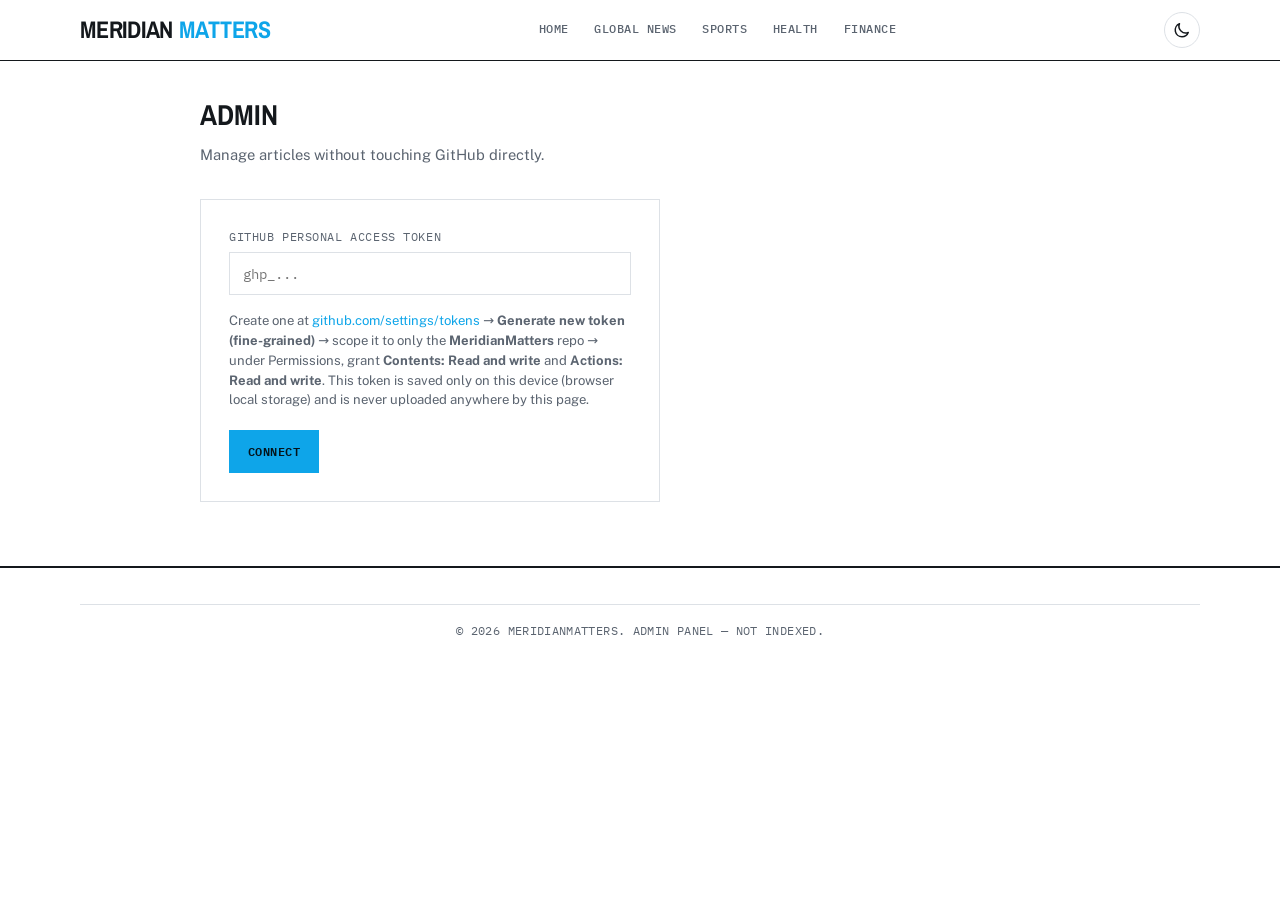
==== admin.html @ 30b72b5b "Add admin panel HTML structure and styles This file contains the HTML structure and styles for the a" ====
<!DOCTYPE html>
<html lang="en">
<head>
  <meta charset="UTF-8">
  <meta name="viewport" content="width=device-width, initial-scale=1.0">
  <title>Admin – MeridianMatters</title>
  <meta name="robots" content="noindex, nofollow">
  <link rel="stylesheet" href="css/styles.css">
  <style>
    .admin-wrap { max-width: 880px; margin: 0 auto; padding: 2rem 0 4rem; }
    .admin-wrap h1 {
      font-family: var(--font-display); font-size: 1.8rem; font-weight: 800;
      text-transform: uppercase; margin-bottom: 0.4rem;
    }
    .admin-wrap .sub { color: var(--text-muted); font-size: 0.92rem; margin-bottom: 2rem; }

    /* Login panel */
    .login-panel {
      border: 1px solid var(--rule); padding: 1.75rem; max-width: 460px;
    }
    .login-panel label {
      display: block; font-family: var(--font-mono); font-size: 0.72rem;
      text-transform: uppercase; letter-spacing: 0.05em; color: var(--text-muted);
      margin-bottom: 0.4rem;
    }
    .login-panel input {
      width: 100%; padding: 0.7rem 0.8rem; border: 1px solid var(--rule);
      background: var(--bg); color: var(--text); font-family: var(--font-mono);
      font-size: 0.9rem; margin-bottom: 1rem; border-radius: 0;
    }
    .login-panel input:focus { outline: 2px solid var(--accent); outline-offset: 1px; }
    .login-panel .hint { font-size: 0.82rem; color: var(--text-muted); margin-bottom: 1.25rem; line-height: 1.5; }
    .login-panel .hint a { color: var(--accent); }

    .btn {
      display: inline-flex; align-items: center; gap: 0.4rem;
      font-family: var(--font-mono); font-size: 0.78rem; font-weight: 600;
      text-transform: uppercase; letter-spacing: 0.04em;
      padding: 0.65rem 1.1rem; border: 1px solid var(--rule-strong);
      background: var(--rule-strong); color: var(--bg); cursor: pointer;
      transition: opacity var(--transition);
    }
    .btn:hover { opacity: 0.85; }
    .btn.secondary { background: transparent; color: var(--text); border-color: var(--rule); }
    .btn.danger { background: var(--wire-red); border-color: var(--wire-red); color: #fff; }
    .btn.accent { background: var(--accent); border-color: var(--accent); color: #05131a; }
    .btn:disabled { opacity: 0.5; cursor: not-allowed; }

    /* Toolbar */
    .toolbar {
      display: flex; flex-wrap: wrap; gap: 0.75rem; align-items: center;
      justify-content: space-between; margin-bottom: 1.5rem;
      padding-bottom: 1rem; border-bottom: 2px solid var(--rule-strong);
    }
    .toolbar .status { font-family: var(--font-mono); font-size: 0.78rem; color: var(--text-muted); }

    /* Article rows */
    .admin-list { border-top: 1px solid var(--rule); }
    .admin-row {
      display: grid; grid-template-columns: 1fr auto; gap: 1rem; align-items: center;
      padding: 0.9rem 0; border-bottom: 1px solid var(--rule);
    }
    .admin-row .info { min-width: 0; }
    .admin-row .cat {
      font-family: var(--font-mono); font-size: 0.68rem; color: var(--accent);
      text-transform: uppercase; letter-spacing: 0.05em;
    }
    .admin-row h3 { font-family: var(--font-display); font-size: 1.05rem; font-weight: 700; margin: 0.15rem 0; }
    .admin-row .meta { font-family: var(--font-mono); font-size: 0.72rem; color: var(--text-muted); }
    .admin-row .featured-badge {
      display: inline-block; margin-left: 0.5rem; font-family: var(--font-mono);
      font-size: 0.65rem; color: var(--wire-red); text-transform: uppercase;
    }
    .admin-row .actions { display: flex; gap: 0.4rem; flex-wrap: wrap; }
    .admin-row .actions .btn { padding: 0.45rem 0.7rem; font-size: 0.7rem; }

    /* Edit panel (slide-in style, but simple block for reliability) */
    .edit-panel {
      display: none; border: 1px solid var(--rule-strong); padding: 1.5rem;
      margin-bottom: 2rem; background: var(--bg-alt);
    }
    .edit-panel.open { display: block; }
    .edit-panel h2 {
      font-family: var(--font-display); font-size: 1.2rem; font-weight: 800;
      text-transform: uppercase; margin-bottom: 1rem;
    }
    .field { margin-bottom: 1rem; }
    .field label {
      display: block; font-family: var(--font-mono); font-size: 0.7rem;
      text-transform: uppercase; letter-spacing: 0.05em; color: var(--text-muted); margin-bottom: 0.35rem;
    }
    .field input[type="text"], .field input[type="url"], .field select, .field textarea {
      width: 100%; padding: 0.6rem 0.7rem; border: 1px solid var(--rule);
      background: var(--bg); color: var(--text); font-family: var(--font-body);
      font-size: 0.92rem; border-radius: 0;
    }
    .field textarea { resize: vertical; min-height: 100px; font-family: var(--font-body); line-height: 1.5; }
    .field.checkbox { display: flex; align-items: center; gap: 0.5rem; }
    .field.checkbox input { width: auto; }
    .field.checkbox label { margin-bottom: 0; }
    .edit-actions { display: flex; gap: 0.6rem; margin-top: 1.25rem; flex-wrap: wrap; }

    .msg { font-family: var(--font-mono); font-size: 0.8rem; padding: 0.75rem 1rem; margin-bottom: 1.25rem; border: 1px solid; }
    .msg.error { color: var(--wire-red); border-color: var(--wire-red); background: rgba(209,41,61,0.08); }
    .msg.success { color: var(--accent); border-color: var(--accent); background: var(--accent-tint); }

    .empty { color: var(--text-muted); font-family: var(--font-mono); font-size: 0.85rem; padding: 2rem 0; text-align: center; }
  </style>
</head>
<body>
  <header class="site-header">
    <div class="container nav-inner">
      <a href="index.html" class="logo">Meridian<span>Matters</span></a>
      <nav class="nav-links" id="nav-links" aria-label="Main navigation">
        <a href="index.html">Home</a>
        <a href="news.html">Global News</a>
        <a href="sports.html">Sports</a>
        <a href="health.html">Health</a>
        <a href="finance.html">Finance</a>
      </nav>
      <div class="nav-actions">
        <button class="theme-toggle" id="theme-toggle" aria-label="Toggle dark mode"></button>
        <button class="menu-toggle" id="menu-toggle" aria-label="Open menu" aria-expanded="false">
          <svg xmlns="http://www.w3.org/2000/svg" width="22" height="22" fill="none" viewBox="0 0 24 24" stroke="currentColor" stroke-width="2">
            <path stroke-linecap="round" stroke-linejoin="round" d="M4 6h16M4 12h16M4 18h16"/>
          </svg>
        </button>
      </div>
    </div>
  </header>

  <main>
    <div class="container admin-wrap">
      <h1>Admin</h1>
      <p class="sub">Manage articles without touching GitHub directly.</p>

      <!-- Login -->
      <section id="login-section" class="login-panel">
        <label for="token-input">GitHub personal access token</label>
        <input type="password" id="token-input" placeholder="ghp_..." autocomplete="off">
        <p class="hint">
          Create one at <a href="https://github.com/settings/tokens?type=beta" target="_blank" rel="noopener">github.com/settings/tokens</a> →
          <strong>Generate new token (fine-grained)</strong> → scope it to only the <strong>MeridianMatters</strong> repo →
          under Permissions, grant <strong>Contents: Read and write</strong> and <strong>Actions: Read and write</strong>.
          This token is saved only on this device (browser local storage) and is never uploaded anywhere by this page.
        </p>
        <button class="btn accent" id="login-btn">Connect</button>
      </section>

      <!-- Dashboard -->
      <section id="dashboard-section" style="display:none;">
        <div id="msg-area"></div>

        <div class="toolbar">
          <span class="status" id="status-text">Loading…</span>
          <div style="display:flex; gap:0.6rem; flex-wrap:wrap;">
            <button class="btn accent" id="generate-btn">+ Generate New Article</button>
            <button class="btn secondary" id="logout-btn">Disconnect</button>
          </div>
        </div>

        <div class="edit-panel" id="edit-panel">
          <h2 id="edit-panel-title">Edit Article</h2>
          <div class="field">
            <label>Title</label>
            <input type="text" id="f-title">
          </div>
          <div class="field">
            <label>Summary (shown in article lists)</label>
            <textarea id="f-summary" rows="2"></textarea>
          </div>
          <div class="field">
            <label>Full content</label>
            <textarea id="f-content" rows="8"></textarea>
          </div>
          <div class="field">
            <label>Category</label>
            <select id="f-category">
              <option value="news">Global News</option>
              <option value="sports">Sports</option>
              <option value="health">Health</option>
              <option value="finance">Finance</option>
            </select>
          </div>
          <div class="field">
            <label>Author</label>
            <input type="text" id="f-author">
          </div>
          <div class="field">
            <label>Image URL</label>
            <input type="url" id="f-image">
          </div>
          <div class="field checkbox">
            <input type="checkbox" id="f-featured">
            <label for="f-featured">Featured (shows in homepage lead story)</label>
          </div>
          <div class="edit-actions">
            <button class="btn accent" id="save-btn">Save Changes</button>
            <button class="btn secondary" id="cancel-btn">Cancel</button>
          </div>
        </div>

        <div class="admin-list" id="admin-list">
          <p class="empty">Loading articles…</p>
        </div>
      </section>
    </div>
  </main>

  <footer class="site-footer">
    <div class="container">
      <div class="footer-bottom">© 2026 MeridianMatters. Admin panel — not indexed.</div>
    </div>
  </footer>

  <script src="js/main.js"></script>
  <script src="js/admin.js"></script>
</body>
</html>
---- css/styles.css ----
/* ==========================================================================
   MeridianMatters — Wire Service Redesign
   Palette: white/near-black text, sky-blue accent, red reserved for "live"
   Type: Archivo Narrow (headlines) / Public Sans (body) / IBM Plex Mono (meta)
   ========================================================================== */

@import url('https://fonts.googleapis.com/css2?family=Archivo+Narrow:wght@600;700;800&family=Public+Sans:wght@400;500;600;700&family=IBM+Plex+Mono:wght@400;500;600&display=swap');

:root {
  --bg: #ffffff;
  --bg-alt: #f6f7f8;
  --bg-card: #ffffff;
  --text: #14181c;
  --text-muted: #5b6470;
  --primary: #14181c;
  --accent: #0ea5e9;
  --accent-hover: #0284c7;
  --accent-tint: #eaf6fd;
  --rule: #dde1e6;
  --rule-strong: #14181c;
  --wire-red: #d1293d;
  --shadow: none;
  --shadow-lg: 0 8px 20px -8px rgb(20 24 28 / 0.12);
  --radius: 2px;
  --transition: 0.2s ease;

  --font-display: 'Archivo Narrow', system-ui, sans-serif;
  --font-body: 'Public Sans', system-ui, -apple-system, sans-serif;
  --font-mono: 'IBM Plex Mono', ui-monospace, Menlo, monospace;
}

[data-theme="dark"] {
  --bg: #0d1013;
  --bg-alt: #161b1f;
  --bg-card: #0d1013;
  --text: #eef1f3;
  --text-muted: #8b96a1;
  --primary: #eef1f3;
  --accent: #38bdf8;
  --accent-hover: #7dd3fc;
  --accent-tint: #10222c;
  --rule: #262e35;
  --rule-strong: #eef1f3;
  --shadow-lg: 0 8px 24px -8px rgb(0 0 0 / 0.5);
}

*, *::before, *::after {
  box-sizing: border-box;
  margin: 0;
  padding: 0;
}

html { scroll-behavior: smooth; }

body {
  font-family: var(--font-body);
  background: var(--bg);
  color: var(--text);
  line-height: 1.55;
  min-height: 100vh;
  transition: background var(--transition), color var(--transition);
}

img { max-width: 100%; display: block; }
a { color: inherit; text-decoration: none; }
ul { list-style: none; }

.container {
  width: min(1120px, 92%);
  margin-inline: auto;
}

/* ===== Header ===== */
.site-header {
  position: sticky;
  top: 0;
  z-index: 100;
  background: var(--bg);
  border-bottom: 1px solid var(--rule-strong);
}

.nav-inner {
  display: flex;
  align-items: center;
  justify-content: space-between;
  height: 60px;
  gap: 1rem;
}

.logo {
  font-family: var(--font-display);
  font-weight: 800;
  font-size: 1.5rem;
  letter-spacing: -0.01em;
  color: var(--primary);
  display: flex;
  align-items: center;
  gap: 0.4rem;
  text-transform: uppercase;
}

.logo span { color: var(--accent); }

.nav-links { display: flex; align-items: center; gap: 0.1rem; }

.nav-links a {
  padding: 0.4rem 0.75rem;
  font-family: var(--font-mono);
  font-size: 0.78rem;
  font-weight: 500;
  text-transform: uppercase;
  letter-spacing: 0.04em;
  color: var(--text-muted);
  border-bottom: 2px solid transparent;
  transition: color var(--transition), border-color var(--transition);
}

.nav-links a:hover, .nav-links a.active {
  color: var(--accent);
  border-bottom-color: var(--accent);
}

.nav-actions { display: flex; align-items: center; gap: 0.6rem; }

.theme-toggle {
  background: transparent;
  border: 1px solid var(--rule);
  width: 36px;
  height: 36px;
  border-radius: 50%;
  cursor: pointer;
  display: grid;
  place-items: center;
  color: var(--text);
  transition: border-color var(--transition), background var(--transition);
}

.theme-toggle:hover { border-color: var(--accent); color: var(--accent); }
.theme-toggle svg { width: 18px; height: 18px; }

.menu-toggle {
  display: none;
  background: transparent;
  border: 1px solid var(--rule);
  width: 36px;
  height: 36px;
  cursor: pointer;
  color: var(--text);
}

/* ===== Wire Ticker (signature element) ===== */
.wire-ticker {
  background: var(--rule-strong);
  color: #eef1f3;
  overflow: hidden;
  white-space: nowrap;
  height: 34px;
  display: flex;
  align-items: center;
}

[data-theme="dark"] .wire-ticker { background: #05070a; }

.wire-ticker .ticker-label {
  flex-shrink: 0;
  display: flex;
  align-items: center;
  gap: 0.4rem;
  font-family: var(--font-mono);
  font-size: 0.7rem;
  font-weight: 600;
  letter-spacing: 0.08em;
  text-transform: uppercase;
  padding: 0 0.9rem;
  height: 100%;
  background: var(--wire-red);
  color: #fff;
}

.wire-ticker .ticker-label .dot {
  width: 6px;
  height: 6px;
  border-radius: 50%;
  background: #fff;
  animation: pulse 1.4s infinite ease-in-out;
}

@keyframes pulse {
  0%, 100% { opacity: 1; }
  50% { opacity: 0.35; }
}

.wire-ticker .ticker-track {
  display: inline-flex;
  align-items: center;
  gap: 2.5rem;
  padding-left: 1.5rem;
  animation: ticker-scroll 32s linear infinite;
  font-family: var(--font-mono);
  font-size: 0.78rem;
  color: #d7dde2;
}

.wire-ticker:hover .ticker-track { animation-play-state: paused; }

.wire-ticker .ticker-track a { color: #eef1f3; }
.wire-ticker .ticker-track a:hover { color: var(--accent); }

.wire-ticker .ticker-track span.sep { color: var(--wire-red); }

@keyframes ticker-scroll {
  from { transform: translateX(0); }
  to { transform: translateX(-50%); }
}

@media (prefers-reduced-motion: reduce) {
  .wire-ticker .ticker-track { animation: none; overflow-x: auto; }
}

/* ===== Hero (lead story, wire-style) ===== */
.hero {
  background: var(--bg);
  color: var(--text);
  padding: 2.25rem 0 2rem;
  margin-bottom: 0;
  border-bottom: 1px solid var(--rule);
}

.hero-content { display: grid; gap: 0.85rem; max-width: 760px; }

.hero-badge {
  display: inline-flex;
  align-items: center;
  gap: 0.35rem;
  font-family: var(--font-mono);
  color: var(--wire-red);
  font-size: 0.75rem;
  font-weight: 600;
  text-transform: uppercase;
  letter-spacing: 0.08em;
  width: fit-content;
}

.hero-badge::before {
  content: '';
  width: 7px;
  height: 7px;
  border-radius: 50%;
  background: var(--wire-red);
}

.hero h1 {
  font-family: var(--font-display);
  font-size: clamp(1.9rem, 4.4vw, 3rem);
  font-weight: 800;
  line-height: 1.08;
  letter-spacing: -0.01em;
}

.hero p {
  color: var(--text-muted);
  font-size: 1.08rem;
  max-width: 640px;
}

.hero-meta {
  display: flex;
  flex-wrap: wrap;
  gap: 0.6rem;
  font-family: var(--font-mono);
  font-size: 0.78rem;
  color: var(--text-muted);
  text-transform: uppercase;
  letter-spacing: 0.02em;
}

/* ===== Section titles ===== */
.section-header {
  display: flex;
  align-items: baseline;
  justify-content: space-between;
  margin: 2.25rem 0 0.5rem;
  gap: 1rem;
  padding-bottom: 0.6rem;
  border-bottom: 2px solid var(--rule-strong);
}

.section-header h2 {
  font-family: var(--font-display);
  font-size: 1.3rem;
  font-weight: 800;
  text-transform: uppercase;
  letter-spacing: 0.01em;
}

.section-header a {
  font-family: var(--font-mono);
  color: var(--accent);
  font-weight: 600;
  font-size: 0.8rem;
  text-transform: uppercase;
  letter-spacing: 0.04em;
}

.section-header a:hover { color: var(--accent-hover); }

/* ===== Category Cards (Home) ===== */
.category-grid {
  display: grid;
  grid-template-columns: repeat(auto-fit, minmax(240px, 1fr));
  gap: 0;
  margin-bottom: 0.5rem;
  border-top: 1px solid var(--rule);
  border-left: 1px solid var(--rule);
}

.category-card {
  background: var(--bg-card);
  border-right: 1px solid var(--rule);
  border-bottom: 1px solid var(--rule);
  border-radius: 0;
  padding: 1.5rem 1.4rem;
  box-shadow: none;
  transition: background var(--transition);
  display: flex;
  flex-direction: column;
  gap: 0.6rem;
}

.category-card:hover { background: var(--bg-alt); transform: none; box-shadow: none; }

.category-icon {
  width: 40px;
  height: 40px;
  border-radius: 0;
  display: grid;
  place-items: center;
  font-size: 1.3rem;
  background: var(--accent-tint);
}

.category-card h3 {
  font-family: var(--font-display);
  font-size: 1.15rem;
  font-weight: 700;
  text-transform: uppercase;
}

.category-card p { color: var(--text-muted); font-size: 0.92rem; flex-grow: 1; }

.category-card .link {
  font-family: var(--font-mono);
  color: var(--accent);
  font-weight: 600;
  font-size: 0.78rem;
  text-transform: uppercase;
  letter-spacing: 0.04em;
}

/* ===== Article List (wire feed — replaces card grid) ===== */
.article-grid {
  display: flex;
  flex-direction: column;
  gap: 0;
  margin-bottom: 2.5rem;
  border-top: 1px solid var(--rule);
}

.article-card {
  display: grid;
  grid-template-columns: 108px 1fr;
  gap: 1.1rem;
  padding: 1.1rem 0;
  border-bottom: 1px solid var(--rule);
  background: transparent;
  border-radius: 0;
  box-shadow: none;
  transition: background var(--transition);
}

.article-card:hover { background: var(--bg-alt); transform: none; box-shadow: none; }

.article-image {
  height: 78px;
  width: 108px;
  border-radius: 0;
  background: var(--bg-alt);
  display: grid;
  place-items: center;
  color: var(--text-muted);
  font-size: 0.7rem;
  font-weight: 500;
  overflow: hidden;
}

.article-image img { width: 100%; height: 100%; object-fit: cover; }

.article-body {
  padding: 0;
  display: flex;
  flex-direction: column;
  gap: 0.3rem;
  flex-grow: 1;
  justify-content: center;
}

.article-category {
  font-family: var(--font-mono);
  font-size: 0.68rem;
  font-weight: 600;
  text-transform: uppercase;
  letter-spacing: 0.06em;
  color: var(--accent);
}

.article-card h3 {
  font-family: var(--font-display);
  font-size: 1.15rem;
  font-weight: 700;
  line-height: 1.25;
  letter-spacing: -0.005em;
}

.article-card p {
  color: var(--text-muted);
  font-size: 0.9rem;
  display: -webkit-box;
  -webkit-line-clamp: 2;
  -webkit-box-orient: vertical;
  overflow: hidden;
}

.article-meta {
  display: flex;
  flex-wrap: wrap;
  gap: 0.5rem;
  font-family: var(--font-mono);
  font-size: 0.72rem;
  color: var(--text-muted);
  text-transform: uppercase;
  margin-top: 0.15rem;
}

/* ===== Footer ===== */
.site-footer {
  background: var(--bg);
  border-top: 2px solid var(--rule-strong);
  padding: 2.25rem 0 1.5rem;
  margin-top: auto;
}

.footer-inner {
  display: flex;
  flex-wrap: wrap;
  justify-content: space-between;
  gap: 1.5rem;
  margin-bottom: 1.5rem;
}

.footer-brand { max-width: 280px; }
.footer-brand .logo { margin-bottom: 0.5rem; }
.footer-brand p { color: var(--text-muted); font-size: 0.88rem; }

.footer-links { display: flex; gap: 2.5rem; flex-wrap: wrap; }

.footer-links h4 {
  font-family: var(--font-mono);
  font-size: 0.72rem;
  font-weight: 600;
  text-transform: uppercase;
  letter-spacing: 0.06em;
  margin-bottom: 0.65rem;
  color: var(--text-muted);
}

.footer-links a {
  display: block;
  color: var(--text);
  font-size: 0.92rem;
  margin-bottom: 0.4rem;
  transition: color var(--transition);
}

.footer-links a:hover { color: var(--accent); }

.footer-bottom {
  border-top: 1px solid var(--rule);
  padding-top: 1.1rem;
  text-align: center;
  font-family: var(--font-mono);
  font-size: 0.75rem;
  color: var(--text-muted);
  text-transform: uppercase;
  letter-spacing: 0.03em;
}

/* ===== Page title (category pages) ===== */
.page-hero { padding: 2rem 0 1.25rem; border-bottom: 1px solid var(--rule); }

.page-hero h1 {
  font-family: var(--font-display);
  font-size: clamp(1.9rem, 3.5vw, 2.5rem);
  font-weight: 800;
  text-transform: uppercase;
  letter-spacing: -0.005em;
  margin-bottom: 0.3rem;
}

.page-hero p { color: var(--text-muted); font-size: 1rem; }

/* ===== Responsive ===== */
@media (max-width: 768px) {
  .menu-toggle { display: grid; place-items: center; }

  .nav-links {
    position: fixed;
    inset: 60px 0 auto 0;
    background: var(--bg);
    border-bottom: 1px solid var(--rule);
    flex-direction: column;
    align-items: stretch;
    padding: 0.5rem;
    gap: 0;
    transform: translateY(-120%);
    opacity: 0;
    pointer-events: none;
    transition: transform 0.3s ease, opacity 0.3s ease;
  }

  .nav-links.open { transform: translateY(0); opacity: 1; pointer-events: auto; }
  .nav-links a { padding: 0.85rem 1rem; border-bottom: 1px solid var(--rule); }

  .hero { padding: 1.75rem 0 1.5rem; }

  .article-card { grid-template-columns: 76px 1fr; gap: 0.8rem; }
  .article-image { width: 76px; height: 76px; }

  .category-grid { border-left: none; }
  .category-card { border-left: 1px solid var(--rule); }

  .footer-inner { flex-direction: column; }
}

@media (max-width: 480px) {
  .nav-inner { height: 54px; }
  .logo { font-size: 1.25rem; }
  .wire-ticker .ticker-label span.txt { display: none; }
}
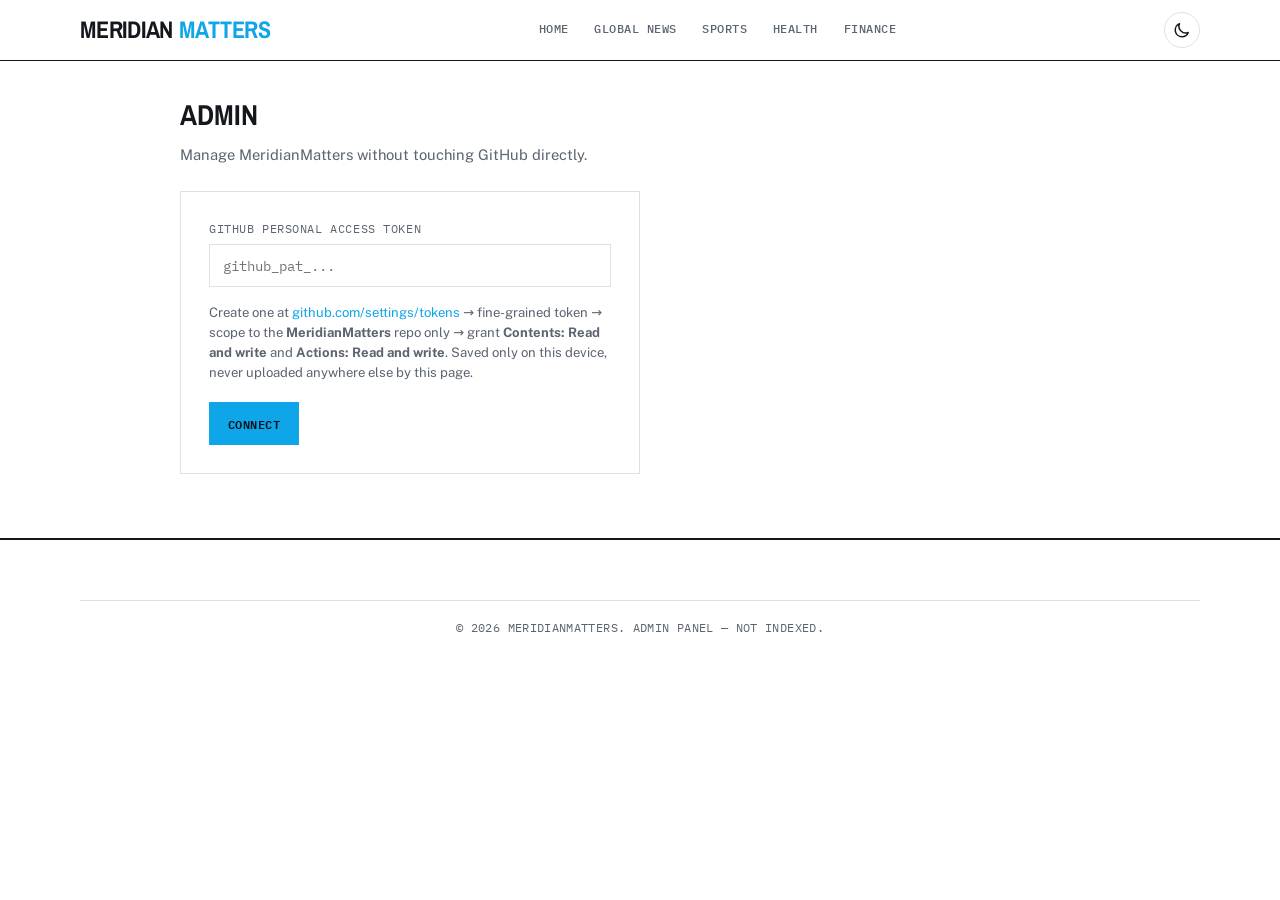
==== commit ca8af430: "Revise admin panel styles and update text content Updated styling and content in the admin panel. Ad" ====
--- a/admin.html
+++ b/admin.html
@@ -7,28 +7,23 @@
   <meta name="robots" content="noindex, nofollow">
   <link rel="stylesheet" href="css/styles.css">
   <style>
-    .admin-wrap { max-width: 880px; margin: 0 auto; padding: 2rem 0 4rem; }
+    .admin-wrap { max-width: 920px; margin: 0 auto; padding: 2rem 0 4rem; }
     .admin-wrap h1 {
       font-family: var(--font-display); font-size: 1.8rem; font-weight: 800;
       text-transform: uppercase; margin-bottom: 0.4rem;
     }
-    .admin-wrap .sub { color: var(--text-muted); font-size: 0.92rem; margin-bottom: 2rem; }
-
-    /* Login panel */
-    .login-panel {
-      border: 1px solid var(--rule); padding: 1.75rem; max-width: 460px;
-    }
+    .admin-wrap .sub { color: var(--text-muted); font-size: 0.92rem; margin-bottom: 1.5rem; }
+
+    .login-panel { border: 1px solid var(--rule); padding: 1.75rem; max-width: 460px; }
     .login-panel label {
       display: block; font-family: var(--font-mono); font-size: 0.72rem;
-      text-transform: uppercase; letter-spacing: 0.05em; color: var(--text-muted);
-      margin-bottom: 0.4rem;
+      text-transform: uppercase; letter-spacing: 0.05em; color: var(--text-muted); margin-bottom: 0.4rem;
     }
     .login-panel input {
       width: 100%; padding: 0.7rem 0.8rem; border: 1px solid var(--rule);
       background: var(--bg); color: var(--text); font-family: var(--font-mono);
       font-size: 0.9rem; margin-bottom: 1rem; border-radius: 0;
     }
-    .login-panel input:focus { outline: 2px solid var(--accent); outline-offset: 1px; }
     .login-panel .hint { font-size: 0.82rem; color: var(--text-muted); margin-bottom: 1.25rem; line-height: 1.5; }
     .login-panel .hint a { color: var(--accent); }
 
@@ -44,17 +39,55 @@
     .btn.secondary { background: transparent; color: var(--text); border-color: var(--rule); }
     .btn.danger { background: var(--wire-red); border-color: var(--wire-red); color: #fff; }
     .btn.accent { background: var(--accent); border-color: var(--accent); color: #05131a; }
+    .btn.small { padding: 0.4rem 0.65rem; font-size: 0.68rem; }
     .btn:disabled { opacity: 0.5; cursor: not-allowed; }
 
-    /* Toolbar */
+    .admin-tabs {
+      display: flex; gap: 0; border-bottom: 2px solid var(--rule-strong);
+      margin-bottom: 1.5rem; overflow-x: auto;
+    }
+    .admin-tabs button {
+      font-family: var(--font-mono); font-size: 0.78rem; font-weight: 600;
+      text-transform: uppercase; letter-spacing: 0.04em; color: var(--text-muted);
+      background: none; border: none; padding: 0.75rem 1rem; cursor: pointer;
+      border-bottom: 3px solid transparent; white-space: nowrap;
+    }
+    .admin-tabs button.active { color: var(--accent); border-bottom-color: var(--accent); }
+    .tab-panel { display: none; }
+    .tab-panel.active { display: block; }
+
+    .stat-grid {
+      display: grid; grid-template-columns: repeat(auto-fit, minmax(130px, 1fr));
+      gap: 0; border-top: 1px solid var(--rule); border-left: 1px solid var(--rule); margin-bottom: 2rem;
+    }
+    .stat-card {
+      border-right: 1px solid var(--rule); border-bottom: 1px solid var(--rule);
+      padding: 1.1rem; display: flex; flex-direction: column; gap: 0.3rem;
+    }
+    .stat-card .num { font-family: var(--font-display); font-size: 1.8rem; font-weight: 800; }
+    .stat-card .label {
+      font-family: var(--font-mono); font-size: 0.68rem; text-transform: uppercase;
+      letter-spacing: 0.04em; color: var(--text-muted);
+    }
+    .stat-card.cta { justify-content: center; }
+    .stat-card.cta .label { color: var(--accent); }
+
+    .activity-feed { border-top: 1px solid var(--rule); }
+    .activity-row {
+      padding: 0.8rem 0; border-bottom: 1px solid var(--rule);
+      display: flex; flex-direction: column; gap: 0.2rem;
+    }
+    .activity-row .msg-text { font-size: 0.92rem; }
+    .activity-row .meta { font-family: var(--font-mono); font-size: 0.7rem; color: var(--text-muted); }
+
     .toolbar {
       display: flex; flex-wrap: wrap; gap: 0.75rem; align-items: center;
       justify-content: space-between; margin-bottom: 1.5rem;
       padding-bottom: 1rem; border-bottom: 2px solid var(--rule-strong);
     }
     .toolbar .status { font-family: var(--font-mono); font-size: 0.78rem; color: var(--text-muted); }
-
-    /* Article rows */
+    .toolbar-actions { display: flex; gap: 0.6rem; flex-wrap: wrap; }
+
     .admin-list { border-top: 1px solid var(--rule); }
     .admin-row {
       display: grid; grid-template-columns: 1fr auto; gap: 1rem; align-items: center;
@@ -67,14 +100,20 @@
     }
     .admin-row h3 { font-family: var(--font-display); font-size: 1.05rem; font-weight: 700; margin: 0.15rem 0; }
     .admin-row .meta { font-family: var(--font-mono); font-size: 0.72rem; color: var(--text-muted); }
-    .admin-row .featured-badge {
-      display: inline-block; margin-left: 0.5rem; font-family: var(--font-mono);
-      font-size: 0.65rem; color: var(--wire-red); text-transform: uppercase;
-    }
+    .badge {
+      display: inline-block; font-family: var(--font-mono); font-size: 0.6rem;
+      text-transform: uppercase; letter-spacing: 0.04em; padding: 0.15rem 0.4rem;
+      margin-right: 0.3rem; border: 1px solid currentColor;
+    }
+    .badge.status-draft { color: var(--text-muted); }
+    .badge.status-review { color: #c98a1f; }
+    .badge.status-scheduled { color: var(--accent); }
+    .badge.status-published { color: #1a9e5c; }
+    .badge.flag-breaking { color: var(--wire-red); }
+    .badge.flag-pinned { color: var(--text); }
     .admin-row .actions { display: flex; gap: 0.4rem; flex-wrap: wrap; }
     .admin-row .actions .btn { padding: 0.45rem 0.7rem; font-size: 0.7rem; }
 
-    /* Edit panel (slide-in style, but simple block for reliability) */
     .edit-panel {
       display: none; border: 1px solid var(--rule-strong); padding: 1.5rem;
       margin-bottom: 2rem; background: var(--bg-alt);
@@ -84,20 +123,25 @@
       font-family: var(--font-display); font-size: 1.2rem; font-weight: 800;
       text-transform: uppercase; margin-bottom: 1rem;
     }
+    .field-row { display: grid; grid-template-columns: 1fr 1fr; gap: 1rem; }
+    @media (max-width: 600px) { .field-row { grid-template-columns: 1fr; } }
     .field { margin-bottom: 1rem; }
     .field label {
       display: block; font-family: var(--font-mono); font-size: 0.7rem;
       text-transform: uppercase; letter-spacing: 0.05em; color: var(--text-muted); margin-bottom: 0.35rem;
     }
-    .field input[type="text"], .field input[type="url"], .field select, .field textarea {
+    .field .help { font-size: 0.75rem; color: var(--text-muted); margin-top: 0.25rem; }
+    .field input[type="text"], .field input[type="url"], .field input[type="date"],
+    .field input[type="color"], .field select, .field textarea {
       width: 100%; padding: 0.6rem 0.7rem; border: 1px solid var(--rule);
       background: var(--bg); color: var(--text); font-family: var(--font-body);
       font-size: 0.92rem; border-radius: 0;
     }
-    .field textarea { resize: vertical; min-height: 100px; font-family: var(--font-body); line-height: 1.5; }
+    .field textarea { resize: vertical; min-height: 90px; font-family: var(--font-body); line-height: 1.5; }
     .field.checkbox { display: flex; align-items: center; gap: 0.5rem; }
     .field.checkbox input { width: auto; }
     .field.checkbox label { margin-bottom: 0; }
+    .checkbox-row { display: flex; gap: 1.5rem; flex-wrap: wrap; margin-bottom: 1rem; }
     .edit-actions { display: flex; gap: 0.6rem; margin-top: 1.25rem; flex-wrap: wrap; }
 
     .msg { font-family: var(--font-mono); font-size: 0.8rem; padding: 0.75rem 1rem; margin-bottom: 1.25rem; border: 1px solid; }
@@ -105,6 +149,18 @@
     .msg.success { color: var(--accent); border-color: var(--accent); background: var(--accent-tint); }
 
     .empty { color: var(--text-muted); font-family: var(--font-mono); font-size: 0.85rem; padding: 2rem 0; text-align: center; }
+
+    .cat-row { border: 1px solid var(--rule); padding: 1rem; margin-bottom: 0.75rem; }
+    .cat-row .cat-head { display: flex; justify-content: space-between; align-items: flex-start; gap: 0.75rem; }
+    .cat-row h3 { font-family: var(--font-display); font-size: 1.05rem; font-weight: 700; }
+    .cat-row p { color: var(--text-muted); font-size: 0.85rem; margin: 0.3rem 0; }
+    .cat-row .sub-list { margin-top: 0.6rem; padding-left: 0.75rem; border-left: 2px solid var(--rule); }
+    .cat-row .sub-item { display: flex; justify-content: space-between; align-items: center; font-size: 0.85rem; padding: 0.3rem 0; }
+    .cat-order-btns { display: flex; flex-direction: column; gap: 0.2rem; }
+    .cat-order-btns button {
+      background: none; border: 1px solid var(--rule); width: 26px; height: 22px;
+      cursor: pointer; color: var(--text); font-size: 0.7rem; line-height: 1;
+    }
   </style>
 </head>
 <body>
@@ -132,76 +188,209 @@
   <main>
     <div class="container admin-wrap">
       <h1>Admin</h1>
-      <p class="sub">Manage articles without touching GitHub directly.</p>
-
-      <!-- Login -->
+      <p class="sub">Manage MeridianMatters without touching GitHub directly.</p>
+
       <section id="login-section" class="login-panel">
         <label for="token-input">GitHub personal access token</label>
-        <input type="password" id="token-input" placeholder="ghp_..." autocomplete="off">
+        <input type="password" id="token-input" placeholder="github_pat_..." autocomplete="off">
         <p class="hint">
           Create one at <a href="https://github.com/settings/tokens?type=beta" target="_blank" rel="noopener">github.com/settings/tokens</a> →
-          <strong>Generate new token (fine-grained)</strong> → scope it to only the <strong>MeridianMatters</strong> repo →
-          under Permissions, grant <strong>Contents: Read and write</strong> and <strong>Actions: Read and write</strong>.
-          This token is saved only on this device (browser local storage) and is never uploaded anywhere by this page.
+          fine-grained token → scope to the <strong>MeridianMatters</strong> repo only → grant
+          <strong>Contents: Read and write</strong> and <strong>Actions: Read and write</strong>.
+          Saved only on this device, never uploaded anywhere else by this page.
         </p>
         <button class="btn accent" id="login-btn">Connect</button>
       </section>
 
-      <!-- Dashboard -->
       <section id="dashboard-section" style="display:none;">
         <div id="msg-area"></div>
 
-        <div class="toolbar">
-          <span class="status" id="status-text">Loading…</span>
-          <div style="display:flex; gap:0.6rem; flex-wrap:wrap;">
-            <button class="btn accent" id="generate-btn">+ Generate New Article</button>
-            <button class="btn secondary" id="logout-btn">Disconnect</button>
-          </div>
+        <div class="admin-tabs" id="admin-tabs">
+          <button data-tab="overview" class="active">Dashboard</button>
+          <button data-tab="articles">Articles</button>
+          <button data-tab="categories">Categories</button>
+          <button data-tab="settings">Settings</button>
         </div>
 
-        <div class="edit-panel" id="edit-panel">
-          <h2 id="edit-panel-title">Edit Article</h2>
+        <div class="tab-panel active" id="tab-overview">
+          <div class="stat-grid" id="stat-grid"></div>
+          <div class="toolbar" style="border-bottom:2px solid var(--rule-strong);">
+            <span class="status">Recent Activity</span>
+            <span class="status" style="color:var(--text-muted);">from GitHub commit history</span>
+          </div>
+          <div class="activity-feed" id="activity-feed">
+            <p class="empty">Loading…</p>
+          </div>
+        </div>
+
+        <div class="tab-panel" id="tab-articles">
+          <div class="toolbar">
+            <span class="status" id="status-text">Loading…</span>
+            <div class="toolbar-actions">
+              <button class="btn accent" id="new-btn">+ New Article</button>
+              <button class="btn accent" id="generate-btn">+ Generate with AI</button>
+            </div>
+          </div>
+
+          <div class="edit-panel" id="edit-panel">
+            <h2 id="edit-panel-title">Edit Article</h2>
+
+            <div class="field">
+              <label>Title</label>
+              <input type="text" id="f-title">
+            </div>
+            <div class="field">
+              <label>URL Slug</label>
+              <input type="text" id="f-slug">
+              <p class="help">Used in the article link. Auto-filled from title if left blank on new articles.</p>
+            </div>
+            <div class="field">
+              <label>Summary (shown in article lists)</label>
+              <textarea id="f-summary" rows="2"></textarea>
+            </div>
+            <div class="field">
+              <label>Full content</label>
+              <textarea id="f-content" rows="8"></textarea>
+            </div>
+
+            <div class="field-row">
+              <div class="field">
+                <label>Category</label>
+                <select id="f-category"></select>
+              </div>
+              <div class="field">
+                <label>Sub-category</label>
+                <select id="f-subcategory"><option value="">— none —</option></select>
+              </div>
+            </div>
+
+            <div class="field">
+              <label>Tags (comma separated)</label>
+              <input type="text" id="f-tags" placeholder="e.g. elections, europe, trade">
+            </div>
+
+            <div class="field-row">
+              <div class="field">
+                <label>Author</label>
+                <input type="text" id="f-author">
+              </div>
+              <div class="field">
+                <label>Image URL</label>
+                <input type="url" id="f-image">
+              </div>
+            </div>
+
+            <div class="field-row">
+              <div class="field">
+                <label>Status</label>
+                <select id="f-status">
+                  <option value="draft">Draft</option>
+                  <option value="review">In Review</option>
+                  <option value="scheduled">Scheduled</option>
+                  <option value="published">Published</option>
+                </select>
+              </div>
+              <div class="field" id="f-scheduled-wrap" style="display:none;">
+                <label>Publish date</label>
+                <input type="date" id="f-scheduled-date">
+              </div>
+            </div>
+
+            <div class="checkbox-row">
+              <div class="field checkbox"><input type="checkbox" id="f-featured"><label for="f-featured">Featured (homepage lead)</label></div>
+              <div class="field checkbox"><input type="checkbox" id="f-breaking"><label for="f-breaking">Breaking</label></div>
+              <div class="field checkbox"><input type="checkbox" id="f-pinned"><label for="f-pinned">Pinned</label></div>
+            </div>
+
+            <details style="margin-bottom:1rem;">
+              <summary style="font-family:var(--font-mono); font-size:0.75rem; text-transform:uppercase; letter-spacing:0.04em; color:var(--text-muted); cursor:pointer;">SEO fields (optional)</summary>
+              <div style="margin-top:0.75rem;">
+                <div class="field">
+                  <label>Meta title</label>
+                  <input type="text" id="f-meta-title">
+                </div>
+                <div class="field">
+                  <label>Meta description</label>
+                  <textarea id="f-meta-description" rows="2"></textarea>
+                </div>
+              </div>
+            </details>
+
+            <div class="edit-actions">
+              <button class="btn accent" id="save-btn">Save Changes</button>
+              <button class="btn secondary" id="duplicate-btn" style="display:none;">Duplicate</button>
+              <button class="btn secondary" id="cancel-btn">Cancel</button>
+            </div>
+          </div>
+
+          <div class="admin-list" id="admin-list">
+            <p class="empty">Loading articles…</p>
+          </div>
+        </div>
+
+        <div class="tab-panel" id="tab-categories">
+          <div class="toolbar">
+            <span class="status">Categories & Sub-categories</span>
+            <button class="btn accent" id="new-cat-btn">+ New Category</button>
+          </div>
+
+          <div class="edit-panel" id="cat-edit-panel">
+            <h2 id="cat-edit-title">Edit Category</h2>
+            <div class="field">
+              <label>Name</label>
+              <input type="text" id="c-name">
+            </div>
+            <div class="field">
+              <label>ID (used for filtering — lowercase, no spaces)</label>
+              <input type="text" id="c-id">
+            </div>
+            <div class="field">
+              <label>Description</label>
+              <textarea id="c-description" rows="2"></textarea>
+            </div>
+            <div class="field">
+              <label>Image URL</label>
+              <input type="url" id="c-image">
+            </div>
+            <div class="field">
+              <label>Sub-categories (comma separated names)</label>
+              <input type="text" id="c-subcategories" placeholder="e.g. Football, Cricket, Tennis">
+            </div>
+            <div class="edit-actions">
+              <button class="btn accent" id="cat-save-btn">Save Category</button>
+              <button class="btn secondary" id="cat-cancel-btn">Cancel</button>
+            </div>
+          </div>
+
+          <div id="cat-list"></div>
+        </div>
+
+        <div class="tab-panel" id="tab-settings">
           <div class="field">
-            <label>Title</label>
-            <input type="text" id="f-title">
+            <label>Site Name</label>
+            <input type="text" id="s-site-name">
           </div>
           <div class="field">
-            <label>Summary (shown in article lists)</label>
-            <textarea id="f-summary" rows="2"></textarea>
+            <label>Tagline</label>
+            <input type="text" id="s-tagline">
           </div>
           <div class="field">
-            <label>Full content</label>
-            <textarea id="f-content" rows="8"></textarea>
+            <label>Logo URL <span style="text-transform:none;">(leave blank to use text logo)</span></label>
+            <input type="url" id="s-logo">
           </div>
           <div class="field">
-            <label>Category</label>
-            <select id="f-category">
-              <option value="news">Global News</option>
-              <option value="sports">Sports</option>
-              <option value="health">Health</option>
-              <option value="finance">Finance</option>
-            </select>
+            <label>Accent Color</label>
+            <input type="color" id="s-accent" style="height:44px; padding:4px;">
+          </div>
+          <div class="field checkbox">
+            <input type="checkbox" id="s-maintenance">
+            <label for="s-maintenance">Maintenance mode (shows a message instead of the site to visitors)</label>
           </div>
           <div class="field">
-            <label>Author</label>
-            <input type="text" id="f-author">
-          </div>
-          <div class="field">
-            <label>Image URL</label>
-            <input type="url" id="f-image">
-          </div>
-          <div class="field checkbox">
-            <input type="checkbox" id="f-featured">
-            <label for="f-featured">Featured (shows in homepage lead story)</label>
-          </div>
-          <div class="edit-actions">
-            <button class="btn accent" id="save-btn">Save Changes</button>
-            <button class="btn secondary" id="cancel-btn">Cancel</button>
-          </div>
-        </div>
-
-        <div class="admin-list" id="admin-list">
-          <p class="empty">Loading articles…</p>
+            <label>Maintenance message</label>
+            <textarea id="s-maintenance-msg" rows="2"></textarea>
+          </div>
+          <button class="btn accent" id="settings-save-btn">Save Settings</button>
         </div>
       </section>
     </div>
@@ -209,6 +398,9 @@
 
   <footer class="site-footer">
     <div class="container">
+      <div class="footer-inner">
+        <button class="btn secondary" id="logout-btn" style="display:none;">Disconnect</button>
+      </div>
       <div class="footer-bottom">© 2026 MeridianMatters. Admin panel — not indexed.</div>
     </div>
   </footer>
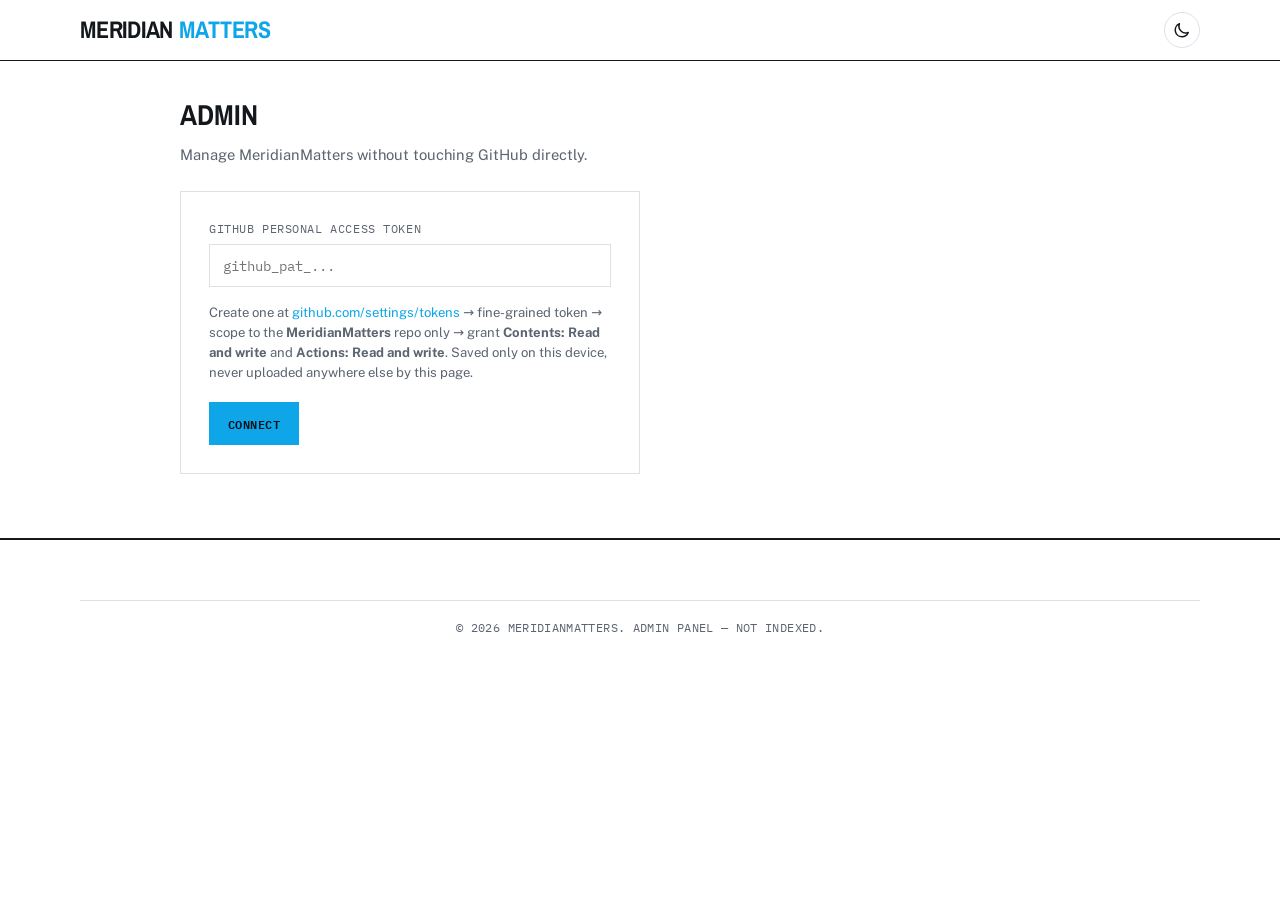
==== commit f6817df7: "Implement custom pages management section Added a new section for managing custom pages with an edit" ====
--- a/admin.html
+++ b/admin.html
@@ -167,20 +167,8 @@
   <header class="site-header">
     <div class="container nav-inner">
       <a href="index.html" class="logo">Meridian<span>Matters</span></a>
-      <nav class="nav-links" id="nav-links" aria-label="Main navigation">
-        <a href="index.html">Home</a>
-        <a href="news.html">Global News</a>
-        <a href="sports.html">Sports</a>
-        <a href="health.html">Health</a>
-        <a href="finance.html">Finance</a>
-      </nav>
       <div class="nav-actions">
         <button class="theme-toggle" id="theme-toggle" aria-label="Toggle dark mode"></button>
-        <button class="menu-toggle" id="menu-toggle" aria-label="Open menu" aria-expanded="false">
-          <svg xmlns="http://www.w3.org/2000/svg" width="22" height="22" fill="none" viewBox="0 0 24 24" stroke="currentColor" stroke-width="2">
-            <path stroke-linecap="round" stroke-linejoin="round" d="M4 6h16M4 12h16M4 18h16"/>
-          </svg>
-        </button>
       </div>
     </div>
   </header>
@@ -210,6 +198,7 @@
           <button data-tab="articles">Articles</button>
           <button data-tab="categories">Categories</button>
           <button data-tab="settings">Settings</button>
+          <button data-tab="pages">Pages</button>
         </div>
 
         <div class="tab-panel active" id="tab-overview">
@@ -392,6 +381,36 @@
           </div>
           <button class="btn accent" id="settings-save-btn">Save Settings</button>
         </div>
+
+        <div class="tab-panel" id="tab-pages">
+          <div class="toolbar">
+            <span class="status">About / Contact / Privacy / custom pages</span>
+            <button class="btn accent" id="new-page-btn">+ New Page</button>
+          </div>
+
+          <div class="edit-panel" id="page-edit-panel">
+            <h2 id="page-edit-title">Edit Page</h2>
+            <div class="field">
+              <label>Title</label>
+              <input type="text" id="p-title">
+            </div>
+            <div class="field">
+              <label>ID (used in the link — lowercase, no spaces)</label>
+              <input type="text" id="p-id">
+            </div>
+            <div class="field">
+              <label>Content</label>
+              <textarea id="p-content" rows="8"></textarea>
+              <p class="help">Separate paragraphs with a blank line.</p>
+            </div>
+            <div class="edit-actions">
+              <button class="btn accent" id="page-save-btn">Save Page</button>
+              <button class="btn secondary" id="page-cancel-btn">Cancel</button>
+            </div>
+          </div>
+
+          <div id="page-list"></div>
+        </div>
       </section>
     </div>
   </main>
--- a/css/styles.css
+++ b/css/styles.css
@@ -228,6 +228,8 @@
 
 .hero-content { display: grid; gap: 0.85rem; max-width: 760px; }
 
+.hero-content a:hover h1 { text-decoration: underline; text-decoration-color: var(--accent); }
+
 .hero-badge {
   display: inline-flex;
   align-items: center;
